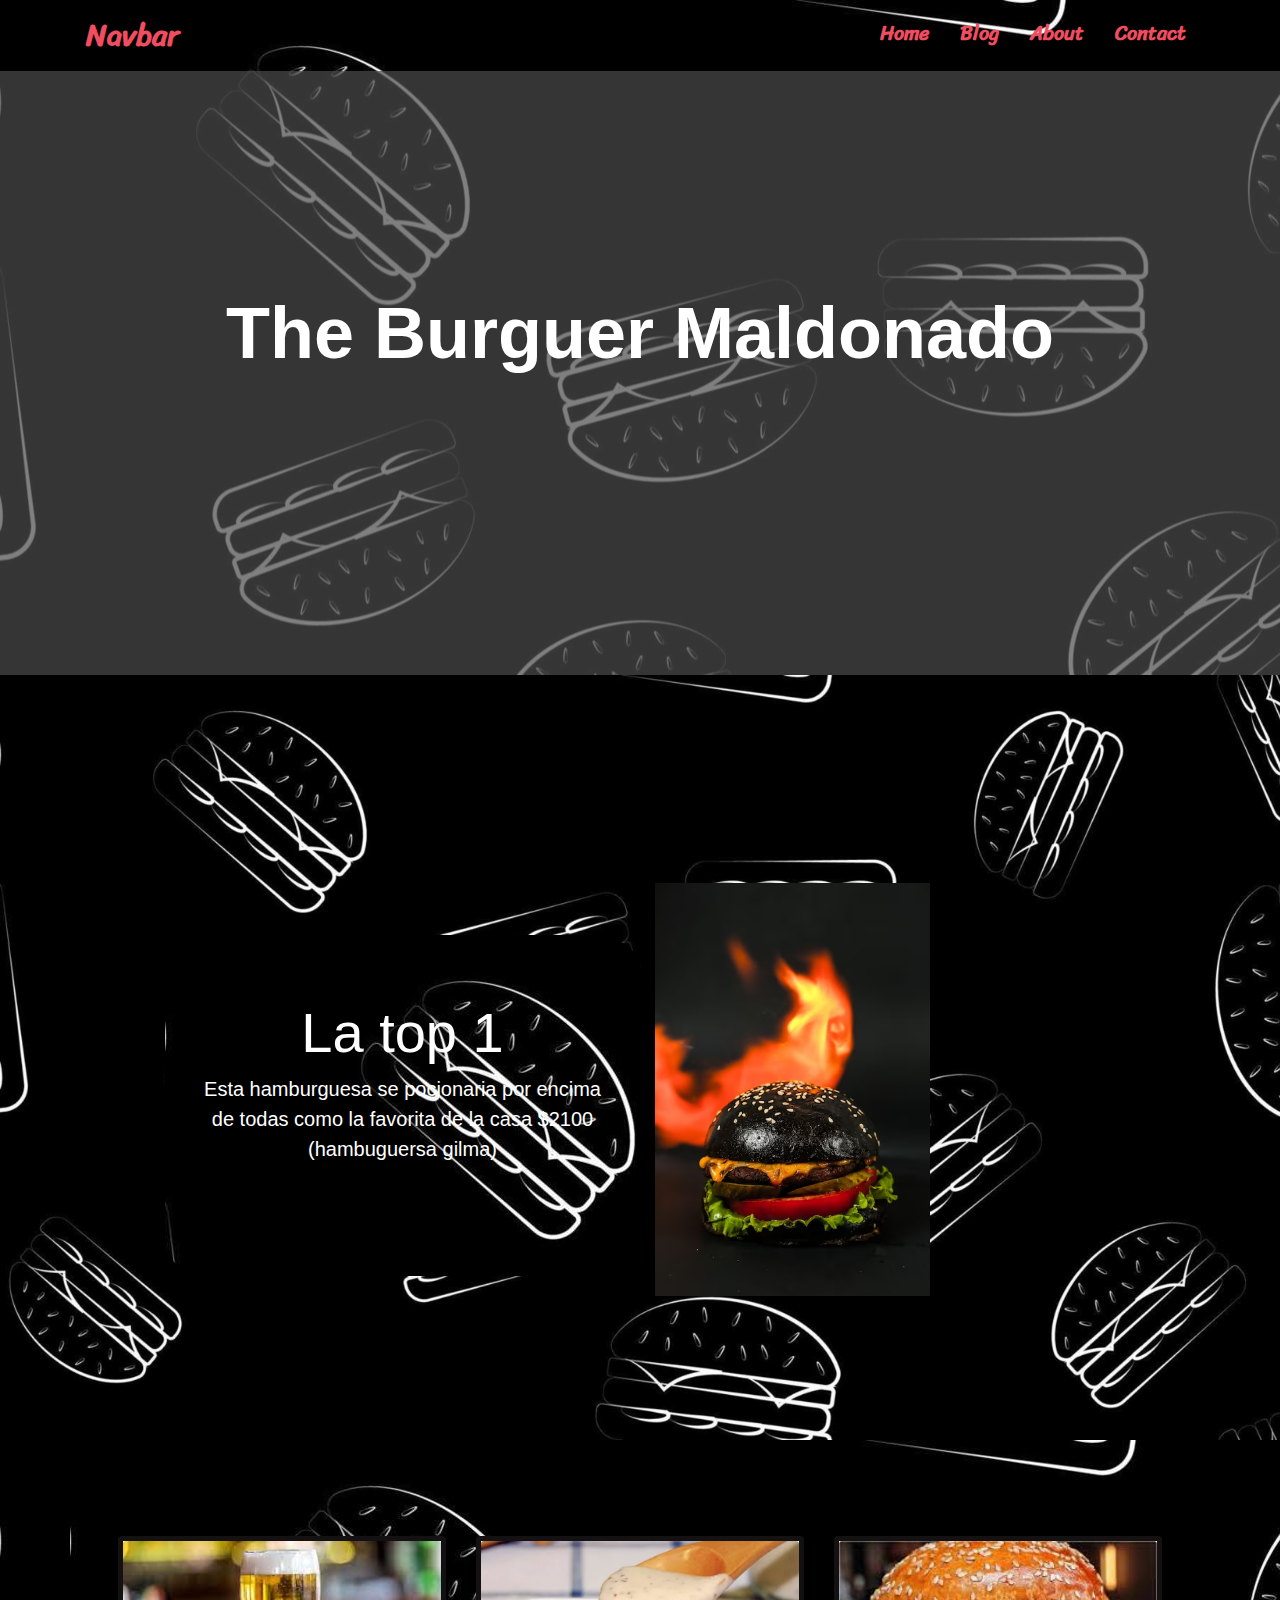
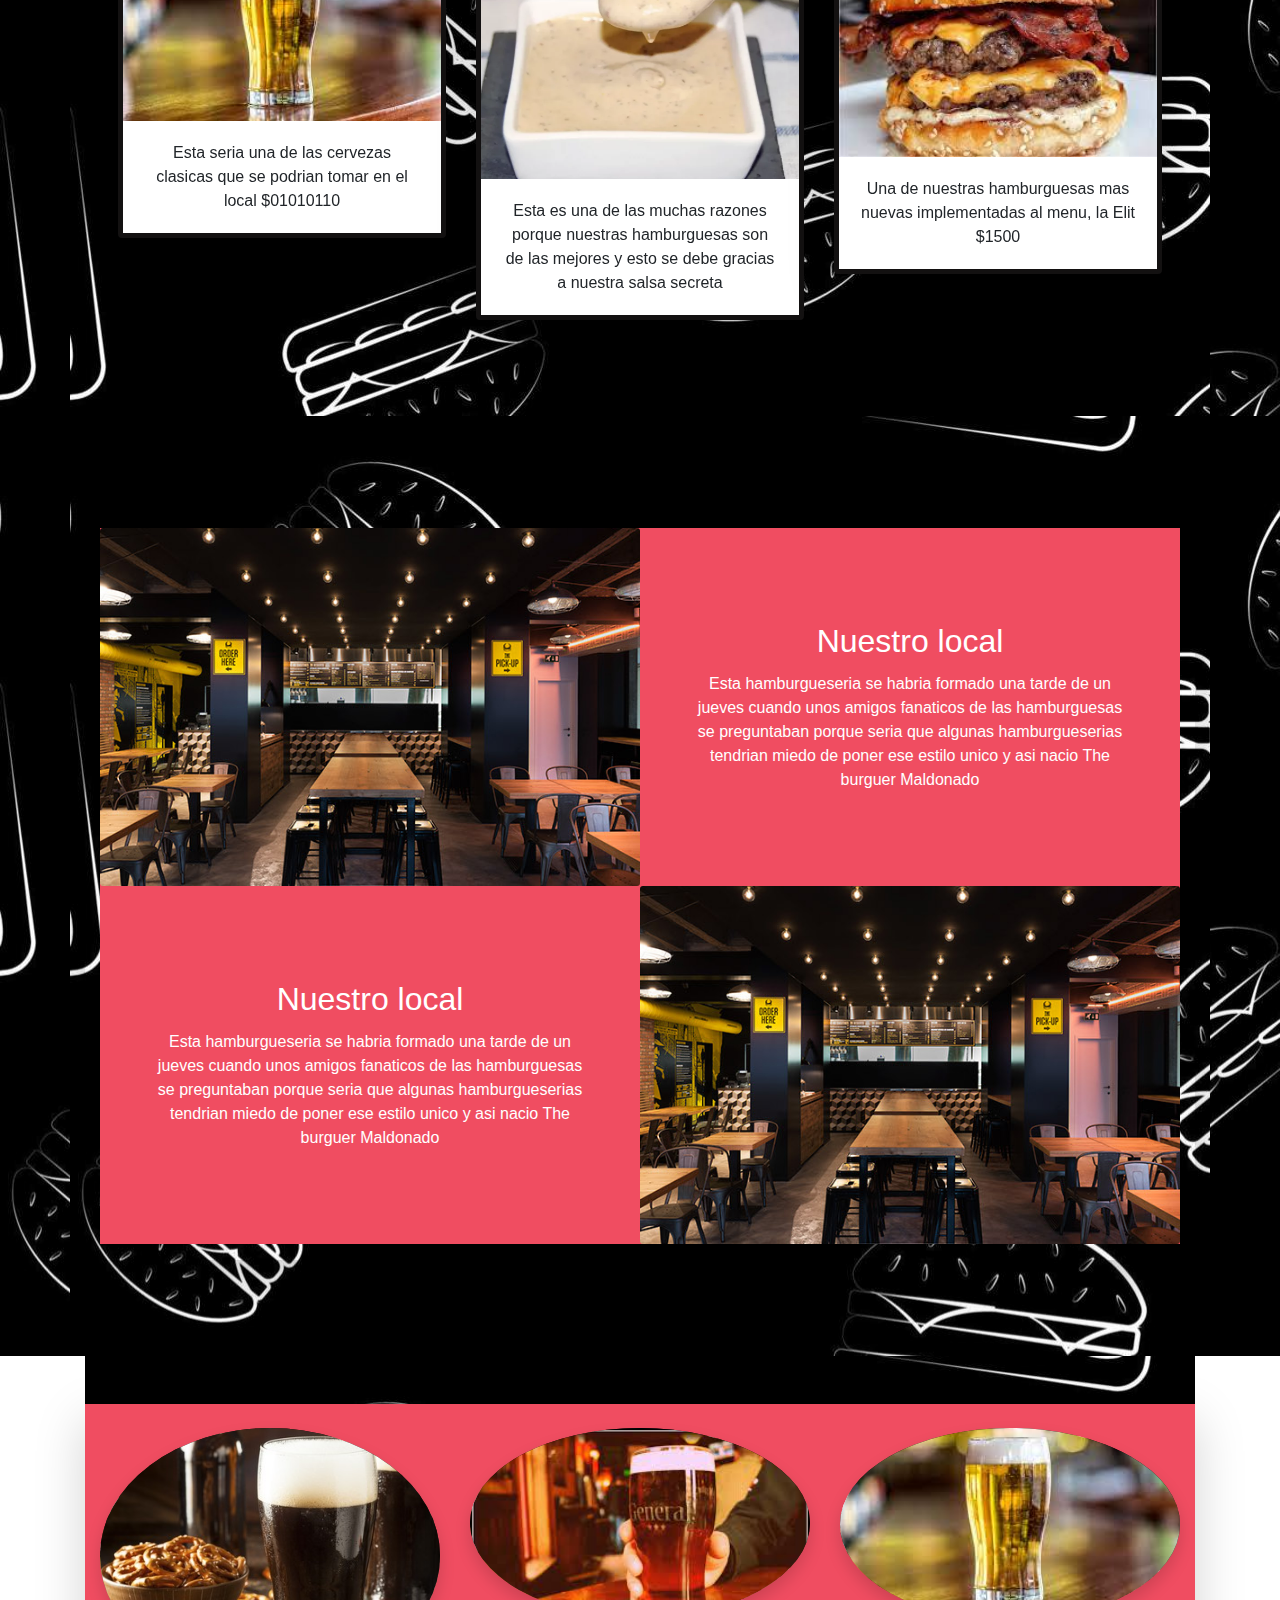
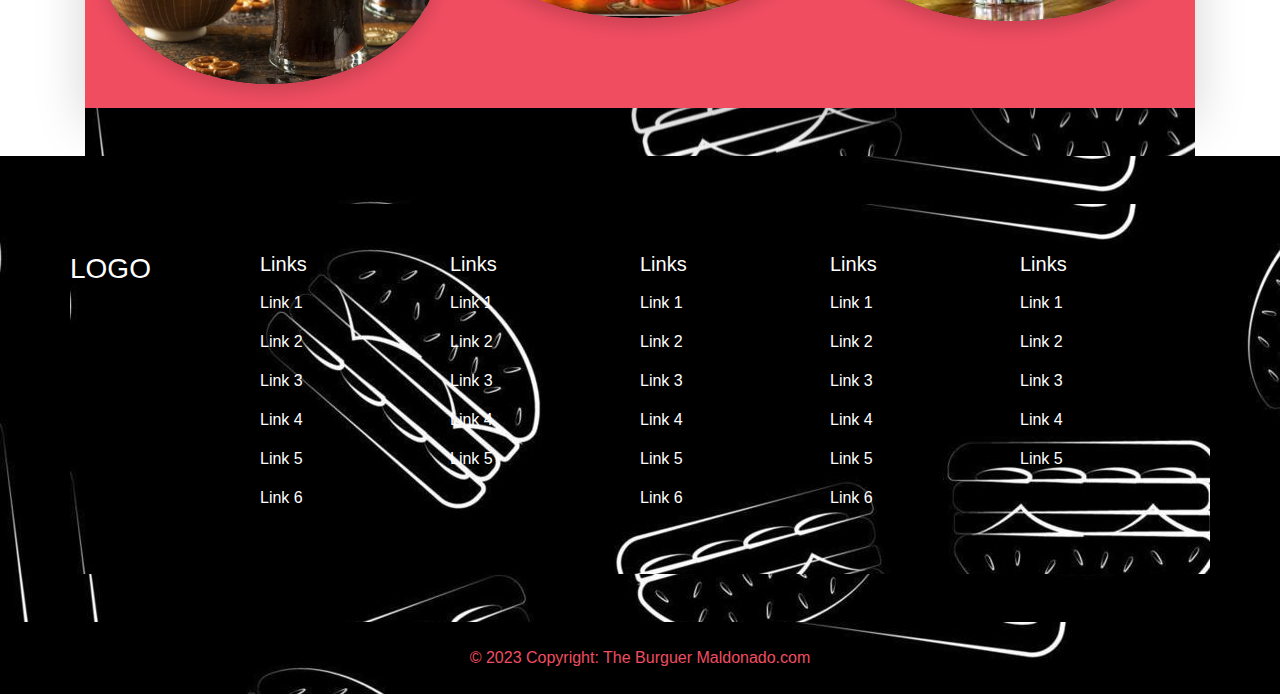
==== index.html @ 6d22b751 "Initial commit" ====
<!DOCTYPE html>
<html lang="en">
<head>
    <meta charset="UTF-8">
    <meta name="viewport" content="width=device-width, initial-scale=1.0">
    <title>Document</title>
    <link rel="stylesheet" href="style/style.css">

    <!-- CSS only -->
    <link rel="stylesheet" href="https://stackpath.bootstrapcdn.com/bootstrap/4.5.2/css/bootstrap.min.css" integrity="sha384-JcKb8q3iqJ61gNV9KGb8thSsNjpSL0n8PARn9HuZOnIxN0hoP+VmmDGMN5t9UJ0Z" crossorigin="anonymous">

    <!-- JS, Popper.js, and jQuery -->
    <script src="https://code.jquery.com/jquery-3.5.1.slim.min.js" integrity="sha384-DfXdz2htPH0lsSSs5nCTpuj/zy4C+OGpamoFVy38MVBnE+IbbVYUew+OrCXaRkfj" crossorigin="anonymous"></script>
    <script src="https://cdn.jsdelivr.net/npm/popper.js@1.16.1/dist/umd/popper.min.js" integrity="sha384-9/reFTGAW83EW2RDu2S0VKaIzap3H66lZH81PoYlFhbGU+6BZp6G7niu735Sk7lN" crossorigin="anonymous"></script>
    <script src="https://stackpath.bootstrapcdn.com/bootstrap/4.5.2/js/bootstrap.min.js" integrity="sha384-B4gt1jrGC7Jh4AgTPSdUtOBvfO8shuf57BaghqFfPlYxofvL8/KUEfYiJOMMV+rV" crossorigin="anonymous"></script>

    <link href="https://unpkg.com/aos@2.3.1/dist/aos.css" rel="stylesheet">
    
</head>
<body>
  <script src="https://unpkg.com/aos@2.3.1/dist/aos.js"></script>
  <script>
    AOS.init();
  </script>

    <header class="fixed-top bg-light">

        <nav class="navbar navbar-expand-lg navbar-dark container">
            <a class="navbar-brand" href="index.html">Navbar</a>
            <button class="navbar-toggler" type="button" data-toggle="collapse" data-target="#navbarNav" aria-controls="navbarNav" aria-expanded="false" aria-label="Toggle navigation">
              <span class="navbar-toggler-icon"></span>
            </button>
            <div class="collapse navbar-collapse" id="navbarNav">
              
              <ul class="navbar-nav ml-auto">
                <li class="nav-item active">
                  <a class="nav-link" href="#">Home <span class="sr-only">(current)</span></a>
                </li>
                <li class="nav-item active">
                  <a class="nav-link" href="blog.html">Blog <span class="sr-only">(current)</span></a>
                </li>
                <li class="nav-item active">
                    <a class="nav-link" href="about.html">About <span class="sr-only">(current)</span></a>
                </li>
                <li class="nav-item active">
                    <a class="nav-link" href="contact.html">Contact <span class="sr-only">(current)</span></a>
                </li>
              </ul>
            </div>
        </nav>

    </header>
    <main> 

      <section class="aaa">
        <div class="overlay"></div>
          <video playsinline="playsinline" autoplay="autoplay" muted="muted" loop="loop">
            <source src="video/bgvideo.mp4" type="video/mp4">
          </video>
          <div class="container h-100">
            <div class="d-flex h-100 text-center align-items-center">
              <div class="w-100 text-white">
                <h1 class="display-3" style="font-weight: 600;">The Burguer Maldonado</h1>
              </div>
            </div>
          </div>

      </section>

        <section id="intro-bg" class="py-5">
            <div class="intro container pt-5 mt-5">
              <div class="row align-items-center">
                <div class="col-lg-5 jumbotron1 ml-auto">
                  <div class="jumbotron jumbotron-fluid">
                    <div class="container">
                      <h1 class="display-4 text-center">La top 1</h1>
                      <p class="lead">Esta hamburguesa se pocionaria por encima de todas 
                        como la favorita de la casa $2100 (hambuguersa gilma)
                      </p>
                    </div>
                  </div>
                </div>
                <div class="col-lg-6">
                  <div class="jumbotron jumbotron-fluid">
                    <img src="./img/hamburguesa4..jpg" alt="" class="img-fluid" width="275px" height="100px"> 
                  </div>
                </div>
              </div>
            </div>
        </section>
        
        <section class="" style="background-image: url(./img/FONDO\ PAGINA.JPG);">
          <div id="city-bg" class="container px-5 py-5">
            <div class="row text-center ">
              <div class="col-xl-4 col-lg-4 col-md-6 col-sm-12 col-12">
                <div class="card hvr-float-shadow shadow-lg city-card my-xl-5 my-lg-5 my-md-3 my-sm-3 my-5" style="width: 100%;">
                  <img src="img/Cerveza3.jpg" class="card-img-top" alt="...">
                  <div class="card-body">
                    <p class="card-text">Esta seria una de las cervezas clasicas que se podrian tomar en el local
                      $01010110
                    </p>
                  </div>
                </div>
              </div>
              <div class="col-xl-4 col-lg-4 col-md-6 col-sm-12 col-12">
                <div class="card hvr-float-shadow shadow-lg city-card my-xl-5 my-lg-5 my-md-3 my-sm-3 my-5" style="width: 100%;">
                  <img src="./img/salsa secreta.jpg" class="card-img-top" alt="...">
                  <div class="card-body">
                    <p class="card-text">Esta es una de las muchas razones porque nuestras hamburguesas son de las mejores
                      y esto se debe gracias a nuestra salsa secreta
                    </p>
                  </div>
                </div>
              </div>
              <div class="col-xl-4 col-lg-4 col-md-12 col-sm-12 col-12">
                <div class="card hvr-float-shadow shadow-lg city-card my-xl-5 my-lg-5 my-md-3 my-sm-3 my-5" style="width: 100%;">
                  <img src="./img/hamburguesa2.jpg" class="card-img-top" alt="...">
                  <div class="card-body">
                    <p class="card-text">Una de nuestras hamburguesas mas nuevas implementadas al menu, la Elit $1500 </p>
                  </div>
                </div>
              </div>
            </div>
          </div>
        </div>
          </div>
          
        </section>
        <section class="bg-light">
          <div class="container py-5">
            <div class="container my-5 py-3 shadow-lg">
              <div class="card" style="border: none !important;">
                <div class="row quad-card no-gutters align-items-center">
                  <div class="col-md-6">
                    <img src="img/Local de la hamburgueseria.jpg" style="height: 100%;" class="card-img" id="quad-img-1" alt="...">
                  </div>
                  <div class="col-md-6">
                    <div class="card-body px-5" style="text-align: center;">
                      <h2 class="card-title text-white">Nuestro local</h2>
                      <p class="card-text text-white">Esta hamburgueseria se habria formado una tarde de un jueves cuando unos amigos fanaticos de las hamburguesas
                        se preguntaban porque seria que algunas hamburgueserias tendrian miedo de poner ese estilo unico y asi nacio The burguer Maldonado
                      </p>
                    </div>
                  </div>
                </div>
              </div>
              <div class="card" style="border: none !important;">
                <div class="row quad-card mt-xl-0 mt-lg-0 mt-md-0 mt-sm-5 mt-5 no-gutters align-items-center">
                  <div class="col-md-6">
                    <div class="card-body px-5" style="text-align: center;">
                      <h2 class="card-title text-white">Nuestro local</h2>
                      <p class="card-text text-white">Esta hamburgueseria se habria formado una tarde de un jueves cuando unos amigos fanaticos de las hamburguesas
                        se preguntaban porque seria que algunas hamburgueserias tendrian miedo de poner ese estilo unico y asi nacio The burguer Maldonado</p>
                    </div>
                  </div>
                  <div class="col-md-6">
                    <img src="img/Local de la hamburgueseria.jpg" style="height: 100%;" class="card-img" id="quad-img-2" alt="">
                  </div>
                </div>
              </div>
            </div>                    
          </div>
        </section>
        <section>
          <div class="container">
            <div class="container py-5">
              <div class="row shadow-lg">
                <div class="circle-card py-4 col-xl-4 col-lg-4 col-md-4 col-sm-12 col-12">
                  <img src="img/Cerveza1.jpg" alt="" class="shadow rounded-circle img-fluid">
                </div>
                <div class="circle-card py-4 col-xl-4 col-lg-4 col-md-4 col-sm-12 col-12">
                  <img src="img/Cerveza2.jpg" alt="" class="shadow rounded-circle img-fluid">
                </div>
                <div class="circle-card py-4 col-xl-4 col-lg-4 col-md-4 col-sm-12 col-12">
                  <img src="img/Cerveza3.jpg" alt="" class="shadow rounded-circle img-fluid">
                </div>
              </div>
              </div>            
          </div>
        </section>


    </main>
    <footer>
      

      <div class="footer-bg">
        <div class="container py-lg-5 py-md-5 py-sm-5 py-5">
          <div class="row py-5">
            <div id="footer-logo" class="col-lg-2 col-md-12 col-sm-12 col-12 pl-lg-0 pl-md-0 pl-sm-5 pl-5">
                <h3 class="text-uppercase pb-4 text-white">LOGO</h3>
            </div>
              <div class="footer-tittle col-lg-2 col-md-3 col-sm-6 col-6 pl-lg-0 pl-md-0 pl-sm-5 pl-5">
                <h5 class="text-capitalize">Links</h5>

                <ul class="footer-subtitle list-unstyled">
                  <li>
                    <a href="#!">Link 1</a>
                  </li>
                  <li>
                    <a href="#!">Link 2</a>
                  </li>
                  <li>
                    <a href="#!">Link 3</a>
                  </li>
                  <li>
                    <a href="#!">Link 4</a>
                  </li>
                  <li>
                    <a href="#!">Link 5</a>
                  </li>
                  <li>
                    <a href="#!">Link 6</a>
                  </li>
                </ul>
              </div>
              <div class="footer-tittle col-lg-2 col-md-3 col-sm-6 col-6 pl-lg-0 pl-md-0 pl-sm-5 pl-5">
                <h5 class="text-capitalize">Links</h5>

                <ul class="footer-subtitle list-unstyled">
                  <li>
                    <a href="#!">Link 1</a>
                  </li>
                  <li>
                    <a href="#!">Link 2</a>
                  </li>
                  <li>
                    <a href="#!">Link 3</a>
                  </li>
                  <li>
                    <a href="#!">Link 4</a>
                  </li>
                  <li>
                    <a href="#!">Link 5</a>
                  </li>
                </ul>
              </div>
              <div class="footer-tittle col-lg-2 col-md-3 col-sm-6 col-6 pl-lg-0 pl-md-0 pl-sm-5 pl-5">
                <h5 class="text-capitalize">Links</h5>

                <ul class="footer-subtitle list-unstyled">
                  <li>
                    <a href="#!">Link 1</a>
                  </li>
                  <li>
                    <a href="#!">Link 2</a>
                  </li>
                  <li>
                    <a href="#!">Link 3</a>
                  </li>
                  <li>
                    <a href="#!">Link 4</a>
                  </li>
                  <li>
                    <a href="#!">Link 5</a>
                  </li>
                  <li>
                    <a href="#!">Link 6</a>
                  </li>
                </ul>
              </div>
              <div class="footer-tittle col-lg-2 col-md-3 col-sm-6 col-6 pl-lg-0 pl-md-0 pl-sm-5 pl-5">
                <h5 class="text-capitalize">Links</h5>

                <ul class="footer-subtitle list-unstyled">
                  <li>
                    <a href="#!">Link 1</a>
                  </li>
                  <li>
                    <a href="#!">Link 2</a>
                  </li>
                  <li>
                    <a href="#!">Link 3</a>
                  </li>
                  <li>
                    <a href="#!">Link 4</a>
                  </li>
                  <li>
                    <a href="#!">Link 5</a>
                  </li>
                  <li>
                    <a href="#!">Link 6</a>
                  </li>
                </ul></div>
              <div class="footer-tittle col-lg-2 col-md-3 col-sm-6 col-6 pl-lg-0 pl-md-0 pl-sm-5 pl-5">
                <h5 class="text-capitalize">Links</h5>

                <ul class="footer-subtitle list-unstyled">
                  <li>
                    <a href="#!">Link 1</a>
                  </li>
                  <li>
                    <a href="#!">Link 2</a>
                  </li>
                  <li>
                    <a href="#!">Link 3</a>
                  </li>
                  <li>
                    <a href="#!">Link 4</a>
                  </li>
                  <li>
                    <a href="#!">Link 5</a>
                  </li>                 
                </ul>
              </div>
          </div>
        </div>
      </div>
      
        
       <!-- Copyright -->
      <div class="footer-copyright text-center py-4">© 2023 Copyright:
        <a href="#copyright"> The Burguer Maldonado.com</a>
      </div>
      <!-- Copyright -->

    </footer>

</body>
</html>
---- style/style.css ----
@import "fonts.css";

/* HEADER */

header {
    background-image: url(../img/FONDO\ PAGINA.JPG);
}
nav {
    font-family: 'Sriracha', cursive !important;
    font-weight: bold;
}
.navbar {
    font-size: 20px;
}
.navbar > a {
    font-size: 30px;
    color: #F04D61 !important;
}
.nav-link {
    border-bottom: 3px solid transparent;
    transition: 1s;
    margin-left: 15px;
    color: #F04D61 !important;
}
.nav-link:hover {
    border-color: #F04D61;
    text-decoration: underline;
}
.navbar-toggler{
    background-color: #5a5a5a !important;
}

.dropdown-menu.show  {
    background-image: url(../img/FONDO\ PAGINA.JPG);
    background-color: #fff;
}
.dropdown-menu > a {
    background-image: url(../img/FONDO\ PAGINA.JPG);
    color: #5a5a5a !important;
}
.dropdown-menu > a:hover {
    color: black !important;

}

/* MAİN */ 

.bg-light {
    background-image: url(../img/FONDO\ PAGINA.JPG);
}

.carousel-item {
    height: 100vh;
    min-height: 350px;
    background: no-repeat center center scroll;
    -webkit-background-size: cover;
    -moz-background-size: cover;
    -o-background-size: cover;
    background-size: cover;
}

.team {
    border: 1px solid lightgray;
    border-radius: 3px;
    padding-bottom: 30px;
    margin-bottom: 50px;
    text-align: center;
}

.team > img {
    padding-top: 30px;
    width: 200px;
}
@media (max-width: 768px) {
    .team > img {
        width: 150px;
    }
  }


#intro-bg {
    background-image: url(../img/FONDO\ PAGINA.JPG);
    background-size: cover;
}
.jumbotron1 {  
    color: rgb(255, 255, 255);
    border: 1px solid #F04D61(255, 0, 0);
    background-image: url(../img/FONDO\ PAGINA.JPG);
    background-color: #000000 !important;  
    border-radius: 10%;
    
}

.jumbotron {
    background: none !important;
    font-family: Verdana, Geneva, Tahoma, sans-serif;
}
.city-card {
    border: 5px solid rgb(19, 17, 17) !important;
}

.quad-card {
    background-color: #F04D61;
}

.circle-card{   
    background-color: #F04D61;
}
.circle-card > img {
    width: 100%;
    height: auto;
    background-image: url(../img/Local\ de\ la\ hamburgueseria.jpg);
    opacity: 1;
    transition: 1s;
}
.circle-card > img:hover{
    background-image: url(../img/Local\ de\ la\ hamburgueseria.jpg);
    transition: 1s;
    opacity: 0.7;
}

.aaa {
    position: relative;
    background-color: black;
    height: 75vh;
    min-height: 25rem;
    width: 100%;
    overflow: hidden;
  }
  
  .aaa video {
    position: absolute;
    background-image: url(../img/FONDO\ PAGINA.JPG);
    top: 50%;
    left: 50%;
    min-width: 100%;
    min-height: 100%;
    width: auto;
    height: auto;
    z-index: 0;
    -ms-transform: translateX(-50%) translateY(-50%);
    -moz-transform: translateX(-50%) translateY(-50%);
    -webkit-transform: translateX(-50%) translateY(-50%);
    transform: translateX(-50%) translateY(-50%);
  }
  
  .aaa .container {
    position: relative;
    z-index: 2;
  }
  
  .aaa .overlay {
    position: absolute;
    top: 0;
    left: 0;
    height: 100%;
    width: 100%;
    background-color: #4d4c4c;
    opacity: 0.7;
    z-index: 1;
  }
  .overlay2 {
    opacity: 0.3 !important;
    background-color: rgb(255, 255, 255) !important;
  }

  .contact-header-input{
      height: 50px !important;
      border-bottom-right-radius: 50px !important;
      border-top-right-radius: 50px !important;
  }
  .contact-header-button {
      border-top-left-radius: 50px !important;
      border-bottom-left-radius: 50px !important;
  }

/* contact form */

#contact-form {
    background-image: url(../img/FONDO\ PAGINA.JPG);   
    background-color: #F04D61;
}
.contact-form{
    width: 95% !important;
    border: 2px solid lightgray;
    background-image: url(../img/FONDO\ PAGINA.JPG);   
    background-color: #fff;
}
.contact-area{
    height: 350px !important;
}
.contact-col > h1 , p {
    text-align: center;
}
#contact-button {
    border: 1px solid #F04D61;
    color: #F04D61;
}   
#contact-button:hover {
    background-color: #F04D61;
    color: white;
}
/* FOOTER */

.py-5 {
    background-image: url(../img/FONDO\ PAGINA.JPG);
}

#map {
    border: 1px solid lightgray;
}
.map-bg{
    background-image: url(../img/FONDO\ PAGINA.JPG);      
    background-color: #F04D61;
}
#map-iframe {
    border: 5px solid white !important;
}
#adress {
    background-image: url(../img/FONDO\ PAGINA.JPG);   
    color: white;
}
.footer-copyright {
    background-image: url(../img/FONDO\ PAGINA.JPG);      
    background-color: rgb(231, 230, 230);
    color: #F04D61;
}
.footer-copyright > a {
    color: #F04D61;
}
.footer-copyright > a:hover {
    color: blue;
}

.footer-bg{
    background-image: url(../img/FONDO\ PAGINA.JPG);   
    background-color: #F04D61;
}
.footer-tittle {
    color: #fff;
}
.footer-subtitle > li {
    margin-top: 15px;
}
.footer-subtitle > li > a {
    color: white;
    text-decoration: none;
}
.footer-subtitle > li > a:hover {
    color: #000;
}

/* Float Shadow */
.hvr-float-shadow {
    display: inline-block;
    vertical-align: middle;
    -webkit-transform: perspective(1px) translateZ(0);
    transform: perspective(1px) translateZ(0);
    box-shadow: 0 0 1px rgba(0, 0, 0, 0);
    position: relative;
    -webkit-transition-duration: 0.3s;
    transition-duration: 0.3s;
    -webkit-transition-property: transform;
    transition-property: transform;
  }
  .hvr-float-shadow:before {
    pointer-events: none;
    position: absolute;
    z-index: -1;
    content: '';
    top: 100%;
    left: 5%;
    height: 50px;
    width: 90%;
    opacity: 0;
    background: -webkit-radial-gradient(center, ellipse, rgba(0, 0, 0, 0.35) 0%, rgba(0, 0, 0, 0) 80%);
    background: radial-gradient(ellipse at center, rgba(0, 0, 0, 0.35) 0%, rgba(0, 0, 0, 0) 80%);
    /* W3C */
    -webkit-transition-duration: 0.3s;
    transition-duration: 0.3s;
    -webkit-transition-property: transform, opacity;
    transition-property: transform, opacity;
  }
  .hvr-float-shadow:hover, .hvr-float-shadow:focus, .hvr-float-shadow:active {
    -webkit-transform: translateY(-25px);
    transform: translateY(-25px);
    /* move the element up by 5px */
  }
  .hvr-float-shadow:hover:before, .hvr-float-shadow:focus:before, .hvr-float-shadow:active:before {
    opacity: 1;
    -webkit-transform: translateY(25px);
    transform: translateY(25px);
    /* move the element down by 5px (it will stay in place because it's attached to the element that also moves up 5px) */
  }





/* POST */
 main {
    background-image: url("../img/FONDO\ PAGINA.JPG");
    background-size: cover;
    background-repeat: no-repeat;
    background-attachment: fixed;
}
.post {
    background-color: rgb(255, 255, 255);
}
.post-article-bg {
    background-color: rgb(255, 255, 255);
}
.post-date > h6 {
    float: left;
    color: gray;
    font-weight: bold;
}
.post-info-ul-svg {
    height: 15px;
    margin-right: 5px;
}
#post-info {
    border-left: 2px solid gray;
}
#post-info > li {
    list-style-type: none;
}
#post-info > li > a {
    transition: 1s;
    color: gray;
}
#post-info > li > a:hover {
    transition: 1s;
    color: black;
}

.other-posts{
    border-bottom: 1px solid gray;
    padding-top: 15px;
}

.other-posts-img {
    width: 70px;
    height: 70px;
    border-radius: 35px;
    background-color: chartreuse;
    background-image: url("1.jpg");
    background-size: cover;
}
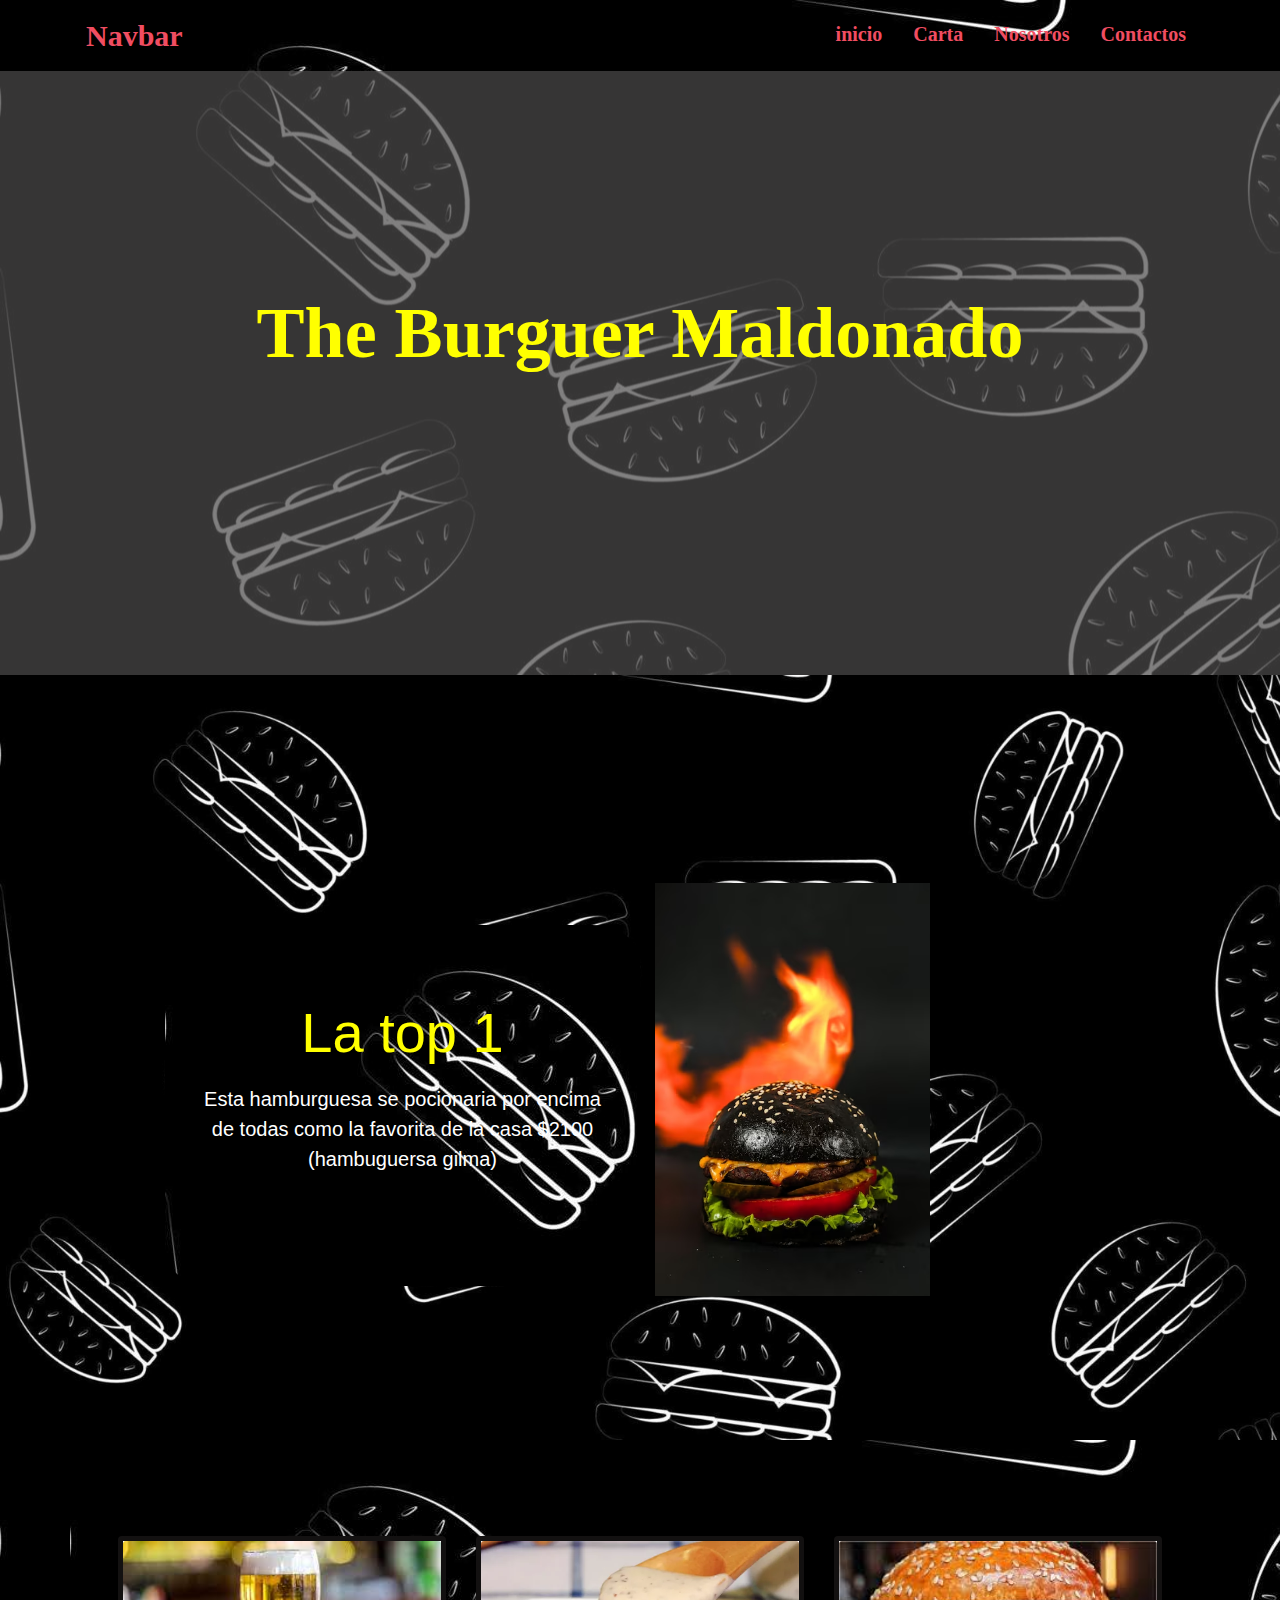
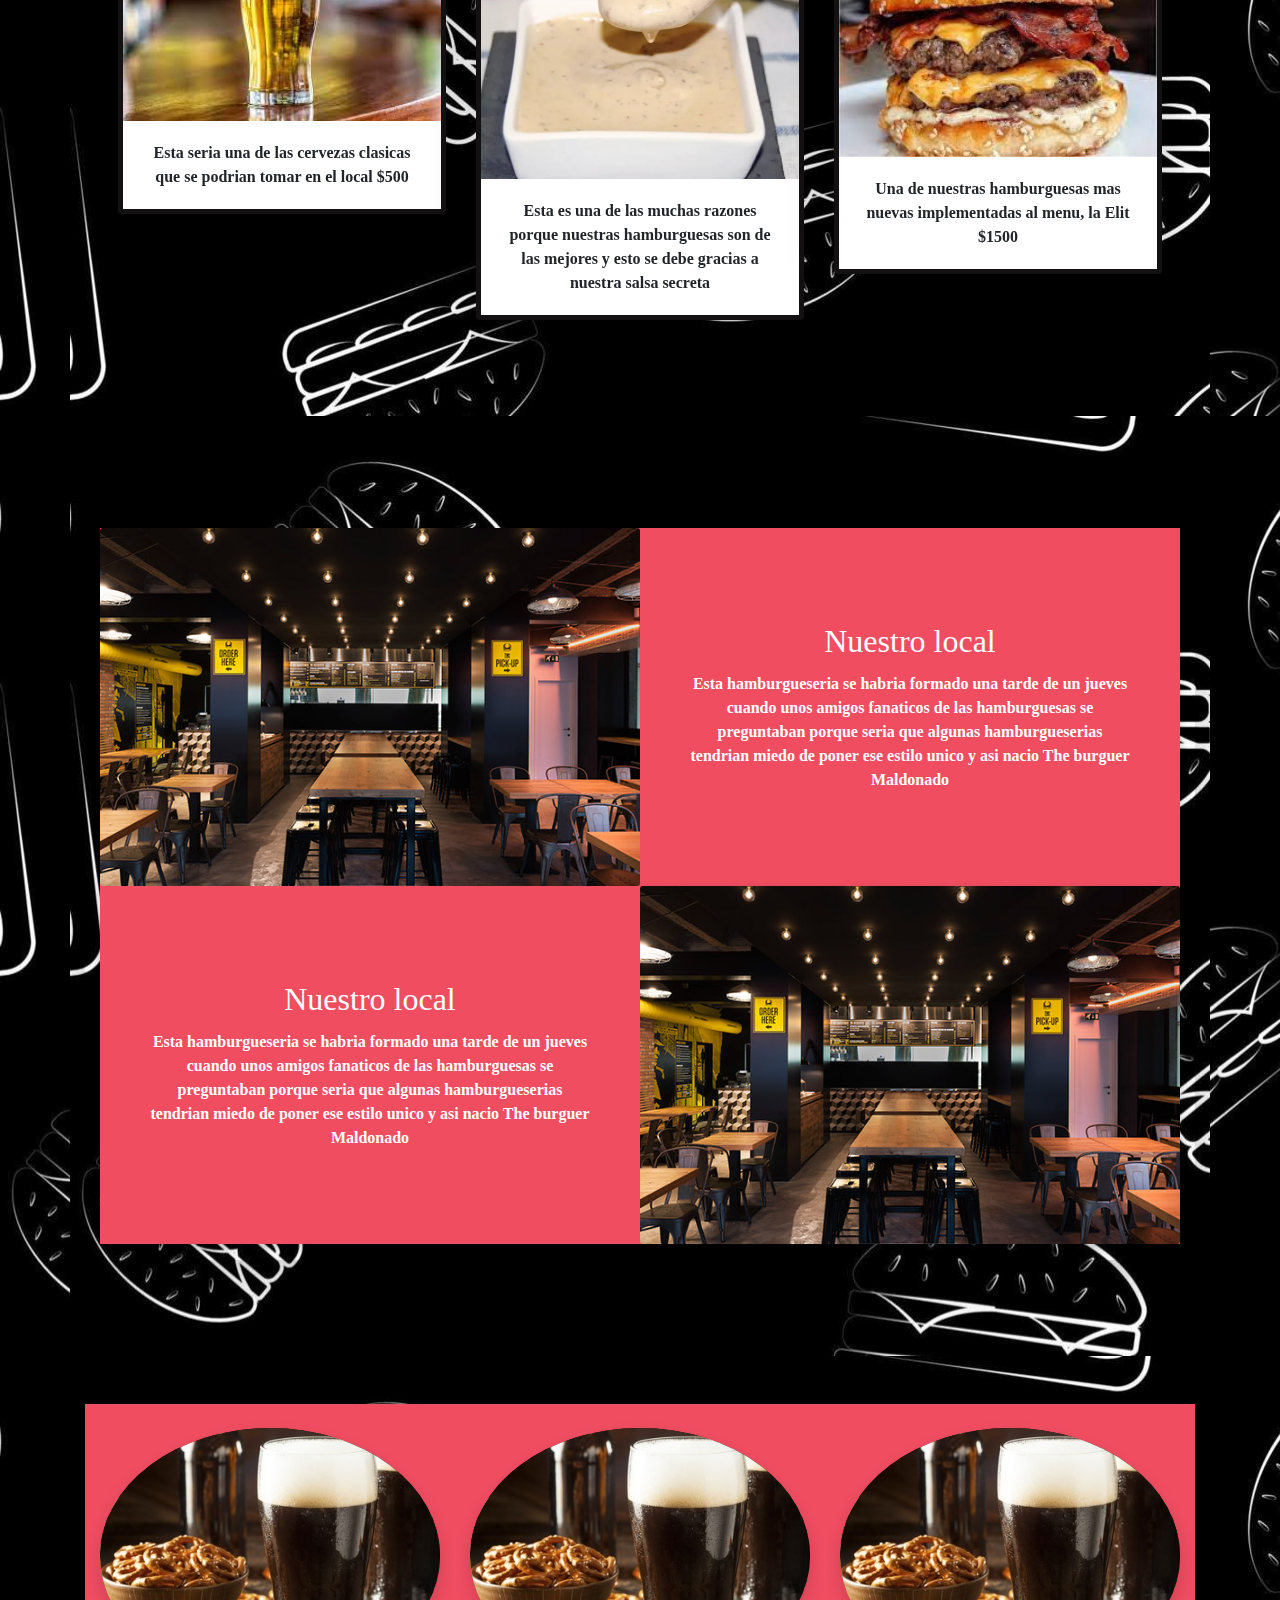
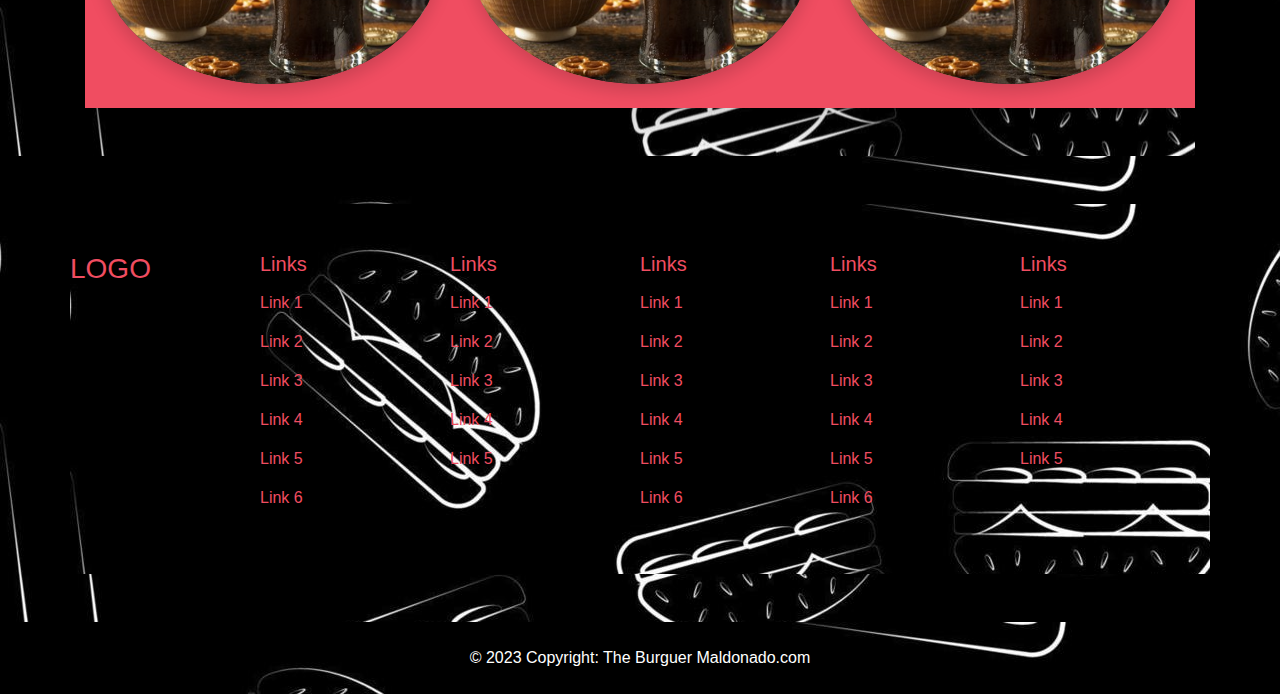
==== commit de8f39e2: "WEB RESPONSIVE" ====
--- a/index.html
+++ b/index.html
@@ -3,9 +3,9 @@
 <head>
     <meta charset="UTF-8">
     <meta name="viewport" content="width=device-width, initial-scale=1.0">
-    <title>Document</title>
-    <link rel="stylesheet" href="style/style.css">
-
+    <title>The Burguer Maldonado</title>
+    <link rel="stylesheet" href="./css/styles.css">
+    <link rel="icon" href="./img/logo pagina.jpg">
     <!-- CSS only -->
     <link rel="stylesheet" href="https://stackpath.bootstrapcdn.com/bootstrap/4.5.2/css/bootstrap.min.css" integrity="sha384-JcKb8q3iqJ61gNV9KGb8thSsNjpSL0n8PARn9HuZOnIxN0hoP+VmmDGMN5t9UJ0Z" crossorigin="anonymous">
 
@@ -34,16 +34,16 @@
               
               <ul class="navbar-nav ml-auto">
                 <li class="nav-item active">
-                  <a class="nav-link" href="#">Home <span class="sr-only">(current)</span></a>
+                  <a class="nav-link" href="#">inicio <span class="sr-only">(current)</span></a>
                 </li>
                 <li class="nav-item active">
-                  <a class="nav-link" href="blog.html">Blog <span class="sr-only">(current)</span></a>
+                  <a class="nav-link" href="./pages/blog.html">Carta <span class="sr-only">(current)</span></a>
                 </li>
                 <li class="nav-item active">
-                    <a class="nav-link" href="about.html">About <span class="sr-only">(current)</span></a>
+                    <a class="nav-link" href="./pages/about.html">Nosotros <span class="sr-only">(current)</span></a>
                 </li>
                 <li class="nav-item active">
-                    <a class="nav-link" href="contact.html">Contact <span class="sr-only">(current)</span></a>
+                    <a class="nav-link" href="./pages/contact.html">Contactos <span class="sr-only">(current)</span></a>
                 </li>
               </ul>
             </div>
@@ -55,7 +55,7 @@
       <section class="aaa">
         <div class="overlay"></div>
           <video playsinline="playsinline" autoplay="autoplay" muted="muted" loop="loop">
-            <source src="video/bgvideo.mp4" type="video/mp4">
+            <source src="./video/bgvideo.mp4" type="video/mp4">
           </video>
           <div class="container h-100">
             <div class="d-flex h-100 text-center align-items-center">
@@ -97,7 +97,7 @@
                   <img src="img/Cerveza3.jpg" class="card-img-top" alt="...">
                   <div class="card-body">
                     <p class="card-text">Esta seria una de las cervezas clasicas que se podrian tomar en el local
-                      $01010110
+                      $500
                     </p>
                   </div>
                 </div>
@@ -169,10 +169,10 @@
                   <img src="img/Cerveza1.jpg" alt="" class="shadow rounded-circle img-fluid">
                 </div>
                 <div class="circle-card py-4 col-xl-4 col-lg-4 col-md-4 col-sm-12 col-12">
-                  <img src="img/Cerveza2.jpg" alt="" class="shadow rounded-circle img-fluid">
+                  <img src="img/Cerveza1.jpg" alt="" class="shadow rounded-circle img-fluid">
                 </div>
                 <div class="circle-card py-4 col-xl-4 col-lg-4 col-md-4 col-sm-12 col-12">
-                  <img src="img/Cerveza3.jpg" alt="" class="shadow rounded-circle img-fluid">
+                  <img src="img/Cerveza1.jpg" alt="" class="shadow rounded-circle img-fluid">
                 </div>
               </div>
               </div>            
--- a/css/styles.css
+++ b/css/styles.css
@@ -0,0 +1,745 @@
+/* css index por sobre todo */
+
+/* HEADER */
+
+header {
+    background-image: url(../img/FONDO\ PAGINA.JPG);
+}
+nav {
+    font-family: 'Sriracha', cursive !important;
+    font-weight: bold;
+}
+.navbar {
+    font-size: 20px;
+}
+.navbar > a {
+    font-size: 30px;
+    color: #F04D61 !important;
+}
+.nav-link {
+    border-bottom: 3px solid transparent;
+    transition: 1s;
+    margin-left: 15px;
+    color: #F04D61 !important;
+}
+.nav-link:hover {
+    border-color: #F04D61;
+    text-decoration: underline;
+}
+.navbar-toggler{
+    background-color: #5a5a5a !important;
+}
+
+.dropdown-menu.show  {
+    background-image: url(../img/FONDO\ PAGINA.JPG);
+    background-color: #fff;
+}
+.dropdown-menu > a {
+    background-image: url(../img/FONDO\ PAGINA.JPG);
+    color: #5a5a5a !important;
+}
+.dropdown-menu > a:hover {
+    color: black !important;
+
+}
+
+/* MAİN */ 
+
+.bg-light {
+    background-image: url(../img/FONDO\ PAGINA.JPG);
+}
+
+.carousel-item {
+    height: 100vh;
+    min-height: 350px;
+    background: no-repeat center center scroll;
+    -webkit-background-size: cover;
+    -moz-background-size: cover;
+    -o-background-size: cover;
+    background-size: cover;
+}
+
+.team {
+    border: 1px solid lightgray;
+    border-radius: 3px;
+    padding-bottom: 30px;
+    margin-bottom: 50px;
+    text-align: center;
+}
+
+.team > img {
+    padding-top: 30px;
+    width: 200px;
+}
+@media (max-width: 768px) {
+    .team > img {
+        width: 150px;
+    }
+  }
+
+
+#intro-bg {
+    background-image: url(../img/FONDO\ PAGINA.JPG);
+    background-size: cover;
+}
+.jumbotron1 {  
+    color: rgb(255, 255, 255);
+    border: 1px solid #F04D61(255, 0, 0);
+    background-image: url(../img/FONDO\ PAGINA.JPG);
+    background-color: #000000 !important;  
+    border-radius: 10%;
+    
+}
+
+.jumbotron {
+    background: none !important;
+    font-family: Verdana, Geneva, Tahoma, sans-serif;
+}
+.city-card {
+    border: 5px solid rgb(19, 17, 17) !important;
+}
+
+.quad-card {
+    background-color: #F04D61;
+}
+
+.circle-card{   
+    background-color: #F04D61;
+}
+.circle-card > img {
+    width: 100%;
+    height: auto;
+    background-image: url(../img/Local\ de\ la\ hamburgueseria.jpg);
+    opacity: 1;
+    transition: 1s;
+}
+.circle-card > img:hover{
+    background-image: url(../img/Local\ de\ la\ hamburgueseria.jpg);
+    transition: 1s;
+    opacity: 0.7;
+}
+
+.aaa {
+    position: relative;
+    background-color: black;
+    height: 75vh;
+    min-height: 25rem;
+    width: 100%;
+    overflow: hidden;
+  }
+  
+  .aaa video {
+    position: absolute;
+    background-image: url(../img/FONDO\ PAGINA.JPG);
+    top: 50%;
+    left: 50%;
+    min-width: 100%;
+    min-height: 100%;
+    width: auto;
+    height: auto;
+    z-index: 0;
+    -ms-transform: translateX(-50%) translateY(-50%);
+    -moz-transform: translateX(-50%) translateY(-50%);
+    -webkit-transform: translateX(-50%) translateY(-50%);
+    transform: translateX(-50%) translateY(-50%);
+  }
+  
+  .aaa .container {
+    position: relative;
+    z-index: 2;
+  }
+  
+  .aaa .overlay {
+    position: absolute;
+    top: 0;
+    left: 0;
+    height: 100%;
+    width: 100%;
+    background-color: #4d4c4c;
+    opacity: 0.7;
+    z-index: 1;
+  }
+  .overlay2 {
+    opacity: 0.3 !important;
+    background-color: rgb(255, 255, 255) !important;
+  }
+
+  .contact-header-input{
+      height: 50px !important;
+      border-bottom-right-radius: 50px !important;
+      border-top-right-radius: 50px !important;
+  }
+  .contact-header-button {
+      border-top-left-radius: 50px !important;
+      border-bottom-left-radius: 50px !important;
+  }
+
+/* contact form */
+
+#contact-form {
+    background-image: url(../img/FONDO\ PAGINA.JPG);   
+    background-color: #F04D61;
+}
+.contact-form{
+    width: 95% !important;
+    border: 2px solid lightgray;
+    background-image: url(../img/FONDO\ PAGINA.JPG);   
+    background-color: #fff;
+}
+.contact-area{
+    height: 350px !important;
+}
+.contact-col > h1 , p {
+    text-align: center;
+}
+#contact-button {
+    border: 1px solid #F04D61;
+    color: #F04D61;
+}   
+#contact-button:hover {
+    background-color: #F04D61;
+    color: white;
+}
+/* FOOTER */
+
+.py-5 {
+    background-image: url(../img/FONDO\ PAGINA.JPG);
+}
+
+#map {
+    border: 1px solid lightgray;
+}
+.map-bg{
+    background-image: url(../img/FONDO\ PAGINA.JPG);      
+    background-color: #F04D61;
+}
+#map-iframe {
+    border: 5px solid white !important;
+}
+#adress {
+    background-image: url(../img/FONDO\ PAGINA.JPG);   
+    color: white;
+}
+.footer-copyright {
+    background-image: url(../img/FONDO\ PAGINA.JPG);      
+    background-color: rgb(231, 230, 230);
+    color: #F04D61;
+}
+.footer-copyright > a {
+    color: #F04D61;
+}
+.footer-copyright > a:hover {
+    color: blue;
+}
+
+.footer-bg{
+    background-image: url(../img/FONDO\ PAGINA.JPG);   
+    background-color: #F04D61;
+}
+.footer-tittle {
+    color: #fff;
+}
+.footer-subtitle > li {
+    margin-top: 15px;
+}
+.footer-subtitle > li > a {
+    color: white;
+    text-decoration: none;
+}
+.footer-subtitle > li > a:hover {
+    color: #000;
+}
+
+/* Float Shadow */
+.hvr-float-shadow {
+    display: inline-block;
+    vertical-align: middle;
+    -webkit-transform: perspective(1px) translateZ(0);
+    transform: perspective(1px) translateZ(0);
+    box-shadow: 0 0 1px rgba(0, 0, 0, 0);
+    position: relative;
+    -webkit-transition-duration: 0.3s;
+    transition-duration: 0.3s;
+    -webkit-transition-property: transform;
+    transition-property: transform;
+  }
+  .hvr-float-shadow:before {
+    pointer-events: none;
+    position: absolute;
+    z-index: -1;
+    content: '';
+    top: 100%;
+    left: 5%;
+    height: 50px;
+    width: 90%;
+    opacity: 0;
+    background: -webkit-radial-gradient(center, ellipse, rgba(0, 0, 0, 0.35) 0%, rgba(0, 0, 0, 0) 80%);
+    background: radial-gradient(ellipse at center, rgba(0, 0, 0, 0.35) 0%, rgba(0, 0, 0, 0) 80%);
+    /* W3C */
+    -webkit-transition-duration: 0.3s;
+    transition-duration: 0.3s;
+    -webkit-transition-property: transform, opacity;
+    transition-property: transform, opacity;
+  }
+  .hvr-float-shadow:hover, .hvr-float-shadow:focus, .hvr-float-shadow:active {
+    -webkit-transform: translateY(-25px);
+    transform: translateY(-25px);
+    /* mueve el elemento arriba de 5px */
+  }
+  .hvr-float-shadow:hover:before, .hvr-float-shadow:focus:before, .hvr-float-shadow:active:before {
+    opacity: 1;
+    -webkit-transform: translateY(25px);
+    transform: translateY(25px);
+    /* mueve el elemento abajo de 5px ( esta atado al elemento tambien que se sube 5px y sirve para que se mentenga tambien) */
+  }
+
+/* POST */
+ main {
+    background-image: url("../img/FONDO\ PAGINA.JPG");
+    background-size: cover;
+    background-repeat: no-repeat;
+    background-attachment: fixed;
+}
+.post {
+    background-color: rgb(255, 255, 255);
+}
+.post-article-bg {
+    background-color: rgb(255, 255, 255);
+}
+.post-date > h6 {
+    float: left;
+    color: gray;
+    font-weight: bold;
+}
+.post-info-ul-svg {
+    height: 15px;
+    margin-right: 5px;
+}
+#post-info {
+    border-left: 2px solid gray;
+}
+#post-info > li {
+    list-style-type: none;
+}
+#post-info > li > a {
+    transition: 1s;
+    color: gray;
+}
+#post-info > li > a:hover {
+    transition: 1s;
+    color: black;
+}
+
+.other-posts{
+    border-bottom: 1px solid gray;
+    padding-top: 15px;
+}
+
+.other-posts-img {
+    width: 70px;
+    height: 70px;
+    border-radius: 35px;
+    background-color: chartreuse;
+    background-image: url("1.jpg");
+    background-size: cover;
+} 
+
+/* post */
+
+/* @import "../css/styles.css"; */
+
+/* POST */
+main {
+    background-image: url("/deneme1/img/bg-3.jpg") !important;
+    background-size: cover;
+    background-repeat: no-repeat;
+    background-attachment: fixed;
+    font-family: 'Lemonada', cursive; 
+    font-weight: bold;
+}
+.post {
+    background-color: rgb(255, 255, 255);
+    
+}
+.post-article-bg {
+    background-color: rgb(255, 255, 255);
+}
+.post-date > h6 {
+    float: left;
+    color: gray;
+    font-weight: bold;
+}
+.post-info-ul-svg {
+    height: 15px;
+    margin-right: 5px;
+}
+#post-info {
+    border-left: 2px solid gray;
+}
+#post-info > li {
+    list-style-type: none;
+}
+#post-info > li > a {
+    transition: 1s;
+    color: gray;
+}
+#post-info > li > a:hover {
+    transition: 1s;
+    color: black;
+}
+
+.other-posts{
+    border-bottom: 1px solid gray;
+    padding-top: 15px;
+}
+
+.other-posts-img {
+    width: 70px;
+    height: 70px;
+    border-radius: 35px;
+    background-color: chartreuse;
+    background-image: url("/deneme1/img/1.jpg");
+    background-size: cover;
+}
+
+/* sector Blog */
+
+@import "../css/styles.css";
+
+body {
+    background-image: url(../img/FONDO\ PAGINA.JPG)   
+}
+
+.first-posts {
+    background-image: url(../img/FONDO\ PAGINA.JPG);
+}
+
+h1 {
+       color: yellow;
+    padding: 10px 0;
+}
+
+.pond {
+    color: #F04D61;
+}
+
+.card {
+    box-shadow: 0 4px 8px 0 rgba(0, 0, 0, 0.2);
+    transition: 0.3s;
+    border: none;
+}
+
+.card:hover {
+    box-shadow: 0 16px 16px 10px rgba(0, 0, 0, 0.4);
+    transform: scale(1.085);
+    z-index: 10;
+}
+
+.card > a {
+    color: rgb(0, 0, 0) !important;
+}
+.card >a:hover {
+    text-decoration: none !important;
+}
+.text-muted i {
+    margin: 0 10px;
+}
+  
+.first-posts {
+    background-color: white;
+}
+
+.first-img {
+    justify-content: space-around;
+    background-color: #F04D61;
+    opacity: 1.0;
+    overflow: hidden;
+    position: relative;
+    width: 350px;
+    
+}
+
+.fotos {
+    display: flex;
+    width: 100%;
+    justify-content: space-between;
+}
+
+.pond {
+    justify-content: flex-end;
+}
+
+.first-img:hover {
+    transition: 1s;
+    opacity: 1;
+    transform: scale(1.085);
+}
+
+#footer-logo > h3 {
+    color: #F04D61 !important;
+}
+.footer-tittle > h5 {
+    color: #F04D61;
+}
+
+.footer-subtitle > li > a  {
+    color: #F04D61 !important;
+}
+.footer-subtitle > li > a:hover {
+    color: black !important;
+}
+.footer-copyright {
+    color: white;
+    background-color: #F04D61;
+}
+.footer-copyright > a {
+    color: white;
+}
+.footer-copyright > a:hover {
+    color: black;
+}
+
+/* About */
+
+/* @import "../css/styles.css"; */
+
+.about-work {
+  width: auto;
+  height: 400px
+}
+
+.about-work-2 {
+  width: auto;
+  height: 200px;
+}
+
+.our-team {
+  padding: 30px 0 40px;
+  margin-bottom: 30px;
+  background-color: #f7f5ec;
+  text-align: center;
+  overflow: hidden;
+  position: relative;
+  border: 2px solid #F04D61;
+  box-shadow: 0 4px 8px 0 rgba(0, 0, 0, 0.2), 0 6px 20px 0 rgba(0, 0, 0, 0.19);
+  transition: 1s;
+}
+
+.our-team:hover {
+  transition: 1s;
+  transform: scale(1.085);
+}
+
+.our-team .picture {
+  display: inline-block;
+  height: 130px;
+  width: 130px;
+  margin-bottom: 50px;
+  z-index: 1;
+  position: relative;
+}
+
+.our-team .picture::before {
+  content: "";
+  width: 100%;
+  height: 0;
+  border-radius: 50%;
+  background-color: #F04D61;
+  position: absolute;
+  bottom: 135%;
+  right: 0;
+  left: 0;
+  opacity: 0.9;
+  transform: scale(3);
+  transition: all 0.3s linear 0s;
+}
+
+.our-team:hover .picture::before {
+  height: 100%;
+}
+
+.our-team .picture::after {
+  content: "";
+  width: 100%;
+  height: 100%;
+  border-radius: 50%;
+  background-color: #F04D61;
+  position: absolute;
+  top: 0;
+  left: 0;
+  z-index: -1;
+}
+
+.our-team .picture img {
+  width: 100%;
+  height: auto;
+  border-radius: 50%;
+  transform: scale(1);
+  transition: all 0.9s ease 0s;
+}
+
+.our-team:hover .picture img {
+  box-shadow: 0 0 0 14px #f7f5ec;
+  transform: scale(0.7);
+}
+
+.our-team .title {
+  display: block;
+  font-size: 15px;
+  color: #4e5052;
+  text-transform: capitalize;
+}
+
+.our-team .social {
+  width: 100%;
+  padding: 0;
+  margin: 0;
+  background-color: #F04D61;
+  position: absolute;
+  bottom: -100px;
+  left: 0;
+  transition: all 0.5s ease 0s;
+}
+
+.our-team:hover .social {
+  bottom: 0;
+}
+
+.our-team .social li {
+  display: inline-block;
+}
+
+.our-team .social li a {
+  display: block;
+  padding: 10px;
+  font-size: 17px;
+  color: white;
+  transition: all 0.3s ease 0s;
+  text-decoration: none;
+}
+
+.our-team .social li a:hover {
+  color: #F04D61;
+  background-color: #f7f5ec;
+}
+
+
+/* product our services */ 
+.product {
+  color: white;
+  border: 7px solid rgb(185, 181, 173);
+  width: 100%;
+  max-height: 100%;
+  background-color: #F04D61;
+  border-radius: 30px;
+  box-shadow: 0 4px 40px 0 rgba(0, 0, 0, 0.2), 0 6px 40px 0 rgba(0, 0, 0, 0.19);
+}
+
+.services-button {
+  font-weight: bold !important;
+  margin-top: 25px;
+  border: 2px solid white !important;
+  color: #f7f5ec !important;
+  background-color: #F04D61 !important;
+}
+.services-button:hover {
+  font-weight: bold !important;
+  margin-top: 25px;
+  border: 2px solid white !important;
+  color: #F04D61 !important;
+  background-color: #f7f5ec !important;
+}
+
+/* .product:hover{
+  .product svg {
+    transition: 1s;
+    width: 150px;
+    height: 150px;
+    padding: 5px;
+    border: 3px solid white;
+    border-radius: 150px;
+  }
+} */
+
+
+/* product float shadow */ 
+/* Float Shadow */
+.hvr-float-shadow {
+  display: inline-block;
+  vertical-align: middle;
+  -webkit-transform: perspective(1px) translateZ(0);
+  transform: perspective(1px) translateZ(0);
+  box-shadow: 0 0 1px rgba(0, 0, 0, 0);
+  position: relative;
+  -webkit-transition-duration: 0.3s;
+  transition-duration: 0.3s;
+  -webkit-transition-property: transform;
+  transition-property: transform;
+}
+.hvr-float-shadow:before {
+  pointer-events: none;
+  position: absolute;
+  z-index: -1;
+  content: '';
+  top: 100%;
+  left: 5%;
+  height: 50px;
+  width: 90%;
+  opacity: 0;
+  background: -webkit-radial-gradient(center, ellipse, rgba(0, 0, 0, 0.35) 0%, rgba(0, 0, 0, 0) 80%);
+  background: radial-gradient(ellipse at center, rgba(0, 0, 0, 0.35) 0%, rgba(0, 0, 0, 0) 80%);
+  /* W3C */
+  -webkit-transition-duration: 0.3s;
+  transition-duration: 0.3s;
+  -webkit-transition-property: transform, opacity;
+  transition-property: transform, opacity;
+}
+.hvr-float-shadow:hover, .hvr-float-shadow:focus, .hvr-float-shadow:active {
+  -webkit-transform: translateY(-25px);
+  transform: translateY(-25px);
+  /* move the element up by 5px */
+}
+.hvr-float-shadow:hover:before, .hvr-float-shadow:focus:before, .hvr-float-shadow:active:before {
+  opacity: 1;
+  -webkit-transform: translateY(25px);
+  transform: translateY(25px);
+  /* move the element down by 5px (it will stay in place because it's attached to the element that also moves up 5px) */
+}
+
+/* OUR REFERANCE */
+
+.referance-box {
+  background-color: white;
+  border: 3px solid lightslategray;
+  margin: 20px 20px;
+  box-shadow: 10px 20px 10px 0 rgba(0, 0, 0, 0.2), 0 20px 40px 0 rgba(0, 0, 0, 0.19);
+
+}
+.referance-box img {
+  width: 100%;
+  height: 200px;
+  filter: grayscale(100%);
+}
+.referance-box img:hover{
+  filter: grayscale(0%);
+}
+#our-reference-bg {
+  background-color: #F04D61;
+  box-shadow: 0 4px 40px 0 rgba(0, 0, 0, 0.2), 0 6px 40px 0 rgba(0, 0, 0, 0.19);
+}
+
+
+/* fonts */
+
+@import url('https://fonts.googleapis.com/css2?family=Open+Sans:wght@300&display=swap');
+/* font-family: 'Open Sans', sans-serif; */
+
+@import url('https://fonts.googleapis.com/css2?family=Lemonada:wght@300&display=swap');
+/* font-family: 'Lemonada', cursive; */
+
+@import url('https://fonts.googleapis.com/css2?family=Rowdies:wght@300&display=swap');
+/* font-family: 'Rowdies', cursive; */
+
+@import url('https://fonts.googleapis.com/css2?family=Sriracha&display=swap');
+/* font-family: 'Sriracha', cursive; */
+
